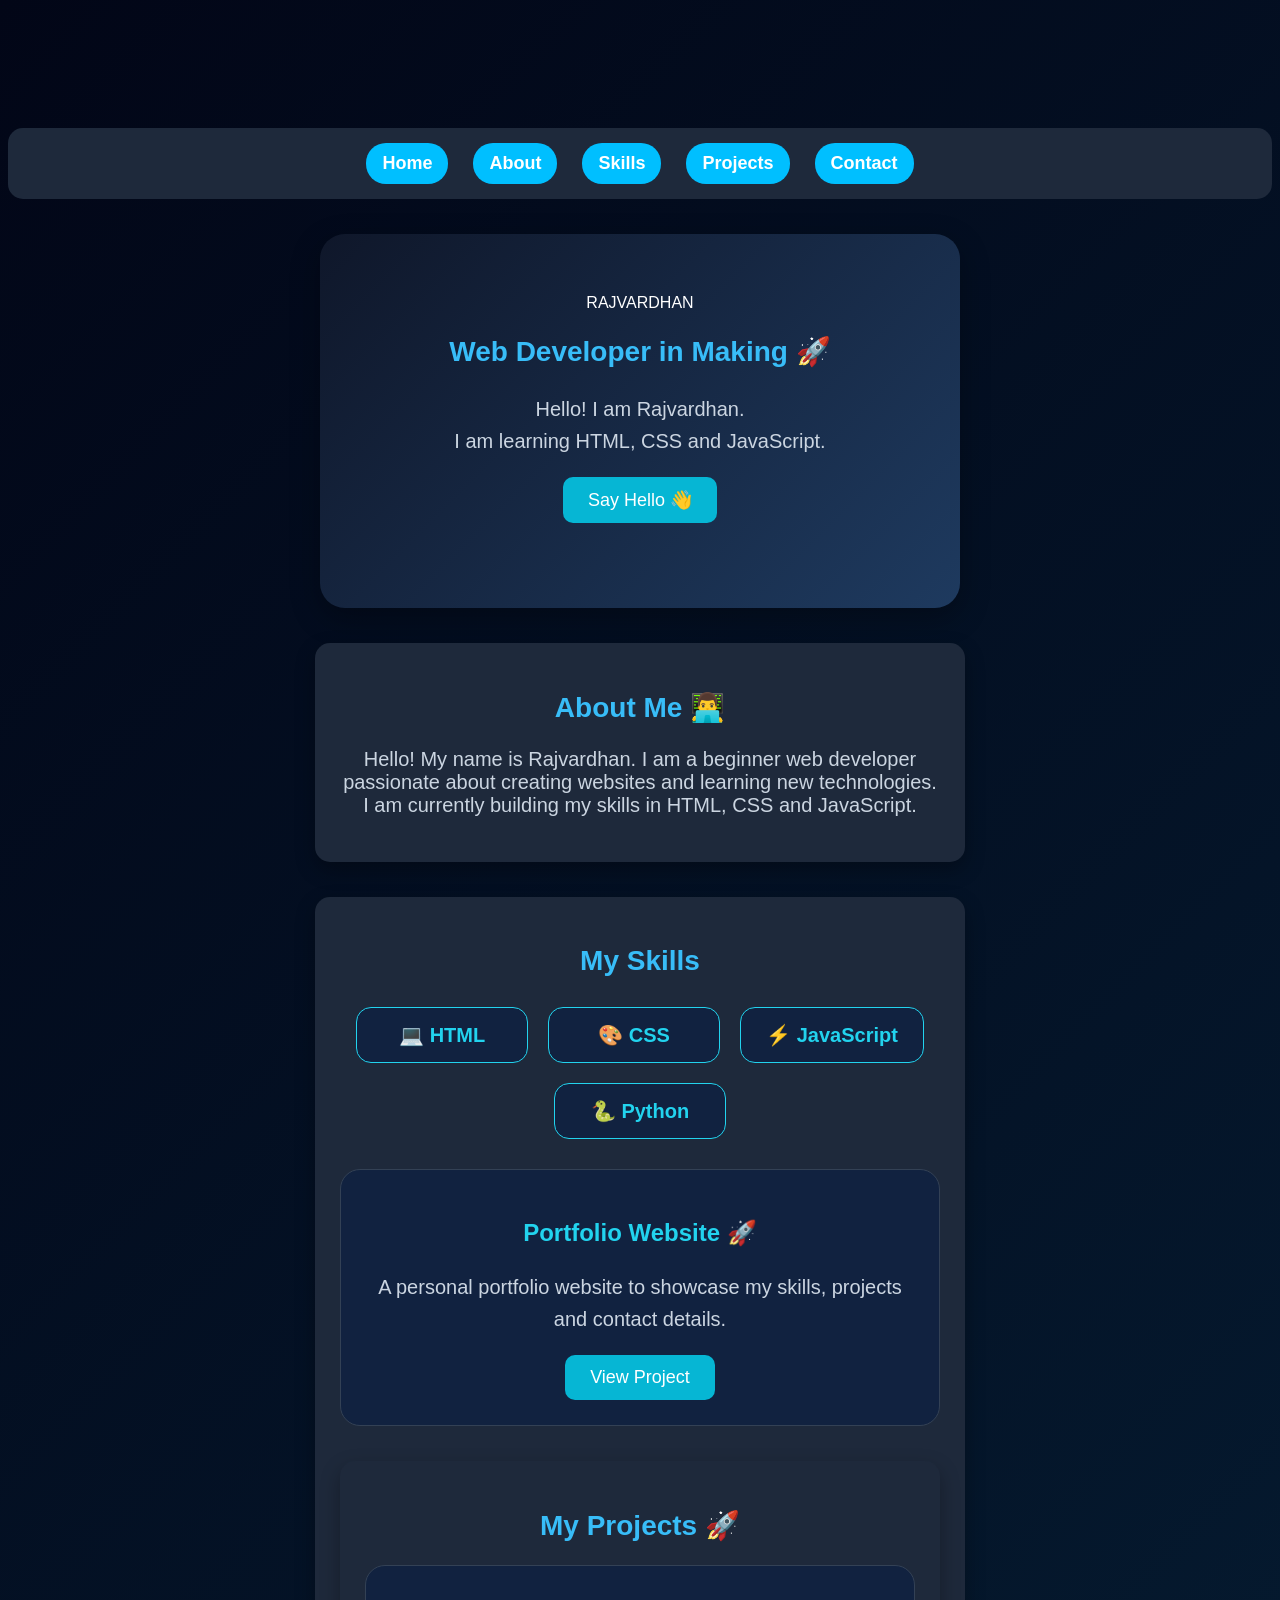
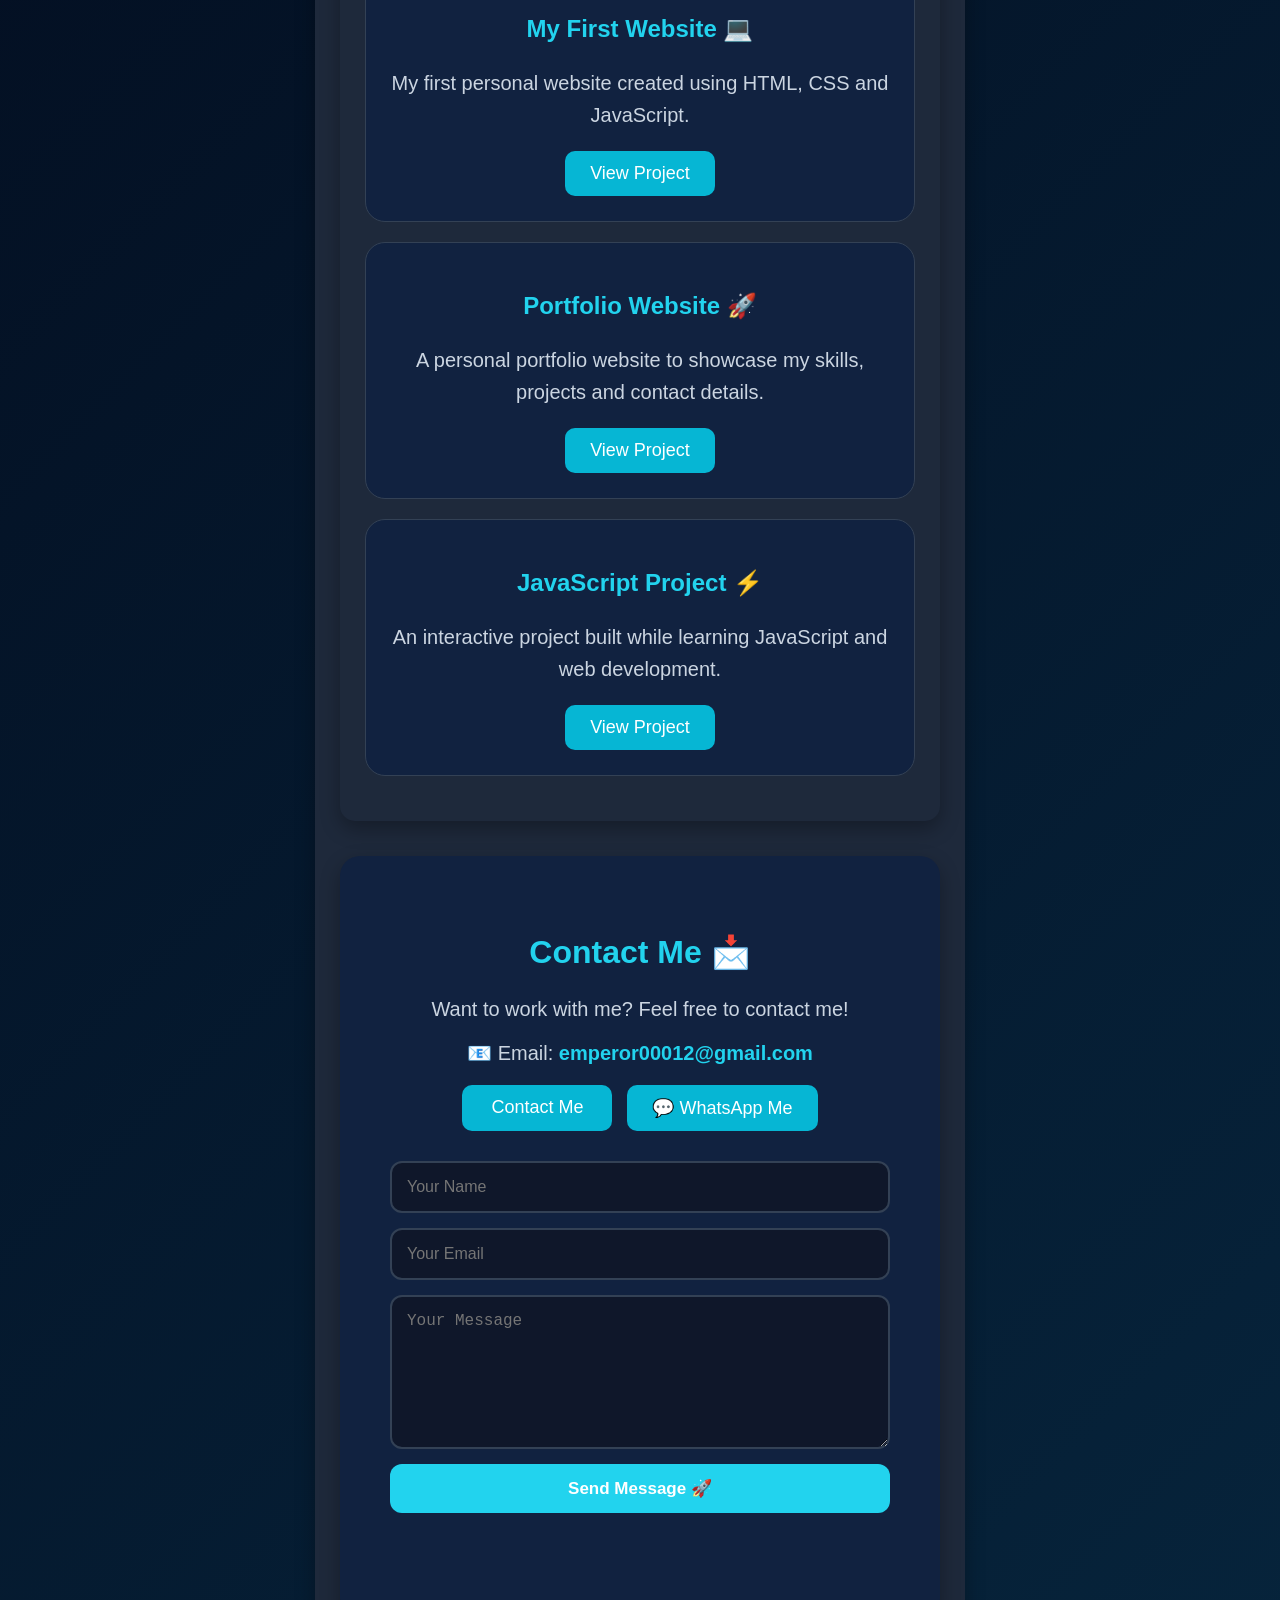
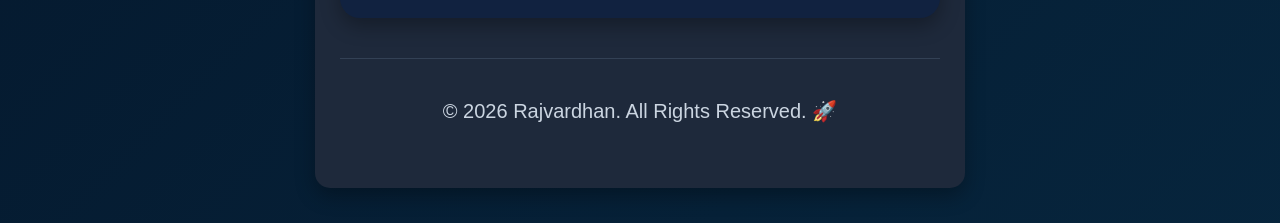
==== index.html @ 4aed5895 "Add files via upload" ====
<!DOCTYPE html>
<html>
<head>
    <meta charset="UTF-8">
<meta name="viewport" content="width=device-width, initial-scale=1.0">
    <title>Rajvardhan | My Portfolio</title>
    <link rel="stylesheet" href="style.css">
</head>

<body>
<nav>
    <a href="#home">Home</a>
    <a href="#about">About</a>
    <a href="#skills">Skills</a>
    <a href="#projects">Projects</a>
    <a href="#contact">Contact</a>
</nav>
<section id="home" class="hero"
    <h1>RAJVARDHAN</h1>

    <h2>Web Developer in Making 🚀</h2>

    <p>
        Hello! I am Rajvardhan.<br>
        I am learning HTML, CSS and JavaScript.
    </p>

    <button onclick="sayHello()">Say Hello 👋</button>
    <p id="message"></p>
    </section>
    <section id="about">
        
    <h2>About Me 👨‍💻</h2>
    <p>
        Hello! My name is Rajvardhan.
I am a beginner web developer passionate about creating websites
and learning new technologies.
I am currently building my skills in HTML, CSS and JavaScript.
    </p>

</section>
<section id="skills">
    <h2>My Skills</h2>

    <div class="skills">
    <div class="skill">💻 HTML</div>
    <div class="skill">🎨 CSS</div>
    <div class="skill">⚡ JavaScript</div>
    <div class="skill">🐍 Python</div>
    </div>
<div class="project">
    <h3>Portfolio Website 🚀</h3>

    <p>
        A personal portfolio website to showcase my skills,
        projects and contact details.
    </p>

    <a href="first-website.html" target="_blank">
        <button>View Project</button>
    </a>
</div>
<section id="projects">
    <h2>My Projects 🚀</h2>

   <div class="project">
    <h3>My First Website 💻</h3>

    <p>
        My first personal website created using HTML, CSS and JavaScript.
    </p>

    <a href="first-website.html" target="_blank">
        <button>View Project</button>
    </a>
</div>

<div class="project">
    <h3>Portfolio Website 🚀</h3>

    <p>
        A personal portfolio website to showcase my skills, projects and contact details.
    </p>

    <a href="index.html" target="_blank">
        <button>View Project</button>
    </a>
</div>

<div class="project">
    <h3>JavaScript Project ⚡</h3>

    <p>
        An interactive project built while learning JavaScript and web development.
    </p>

    <a href="index.html" target="_blank">
        <button>View Project</button>
    </a>
</div>
</section>

<section id="contact">
    <h2>Contact Me 📩</h2>

    <p>Want to work with me? Feel free to contact me!</p>

    <p>
        📧 Email:
        <a href="mailto:emperor00012@gmail.com">
            emperor00012@gmail.com
        </a>
    </p>
<div class="contact-buttons">
    <button onclick="contactMe()">Contact Me</button>
<a href="https://wa.me/917999295900?text=Hello%20Rajvardhan%2C%20I%20visited%20your%20portfolio." target="_blank">
    <button>💬 WhatsApp Me</button>
</a>
</div>
<form id="contactForm" action="https://formspree.io/f/mzebledy" method="POST">
    <input type="text" id="name" name="name" placeholder="Your Name" required>

<input type="email" id="email" name="email" placeholder="Your Email" required>

<textarea id="messageText" name="message" placeholder="Your Message" required></textarea>
    <button type="submit">Send Message 🚀</button>

    <p id="formMessage"></p>
</form>
</section>
    <script src="script.js"></script>
    <footer>
    <p>© 2026 Rajvardhan. All Rights Reserved. 🚀</p>
</footer

</body>
</html>
---- style.css ----
body {
    background-color: #0f172a;
    color: white;
    font-family: Arial, sans-serif;
    text-align: center;
    padding-top: 100px;
}

h1 {
    color: #38bdf8;
    font-size: 45px;
}

p {
    color:#cbd5e1;
    font-size: 20px;
}

button {
    background-color:#06b6d4;
    color: white;
    border: none;
    padding: 12px 25px;
    font-size: 18px;
    border-radius: 10px;
    cursor: pointer;
    transition:0.3s;
}

button:hover {
    background-color: #0284c7;
    transform: scale(1.08);
}
#message {
    color: #38bdf8;
    font-size: 24px;
    font-weight: bold;
    margin-top: 25px;
}
section {
    margin: 35px auto;
    padding: 25px;
    max-width: 600px;
    border-radius: 15px;
    background-color: #1e293b;
    box-shadow: 0 8px 20px rgba(0, 0, 0, 0.3);
}

section h2 {
    color: #38bdf8;
    font-size: 28px;
}
.skills {
    display: flex;
    justify-content: center;
    gap: 15px;
    margin-top: 20px;
}

.skill {
    background: #1e293b;
    padding: 20px 30px;
    border-radius: 15px;
    font-size: 20px;
    transition: 0.3s;
}

.skill:hover {
    transform: translateY(-8px);
}
footer {
    margin-top: 40px;
    padding: 20px;
    text-align: center;
    font-size: 16px;
    color: #cbd5e1;
    border-top: 1px solid #334155;
}
@media (max-width: 600px) {

    body {
        padding-top: 50px;
    }

    h1 {
        font-size: 35px;
    }

    h2 {
        font-size: 25px;
    }

    p {
        font-size: 17px;
    }

    .skills {
        flex-direction: column;
        align-items: center;
    }

    .skill {
        width: 200px;
    }

    section {
        width: 85%;
        padding: 20px;
    }

    button {
        font-size: 16px;
        padding: 10px 20px;
    }
}
nav {
    display: flex;
    justify-content: center;
    gap: 15px;
    margin: 20px 0;
}

nav a {
    color: white;
    text-decoration: none;
    background: #00bfff;
    padding: 10px 16px;
    border-radius: 20px;
    font-weight: bold;
    transition: 0.3s;
}

nav a:hover {
    background: #008cff;
    transform: translateY(-3px);
}
html  {
    scroll-behavior: smooth;
}
/* Navigation Bar */
nav {
    display: flex;
    justify-content: center;
    gap: 25px;
    padding: 15px;
    background: #1e293b;
    border-radius: 15px;
    margin-bottom: 30px;
}

nav a {
    color: white;
    text-decoration: none;
    font-size: 18px;
    font-weight: bold;
    transition: 0.3s;
}
nav a:hover {
    color: white;
    transform: translateY(-4px);
    box-shadow: 0 0 18px rgba(56, 189, 248, 0.7);
}
#home {
    padding: 60px 20px;
    text-align: center;
}

#home h1 {
    margin-bottom: 20px;
}

#home h2 {
    margin-bottom: 25px;
}

#home p {
    line-height: 1.6;
}
.skills {
    display: flex;
    justify-content: center;
    gap: 20px;
    flex-wrap: wrap;
}

.skill {
    min-width: 120px;
    text-align: center;
    background: #1e293b;
    padding: 20px;
    border-radius: 15px;
    font-size: 20px;
    transition: 0.3s;
}

.skill:hover {
    transform: translateY(-8px);
}
.hero {
    padding: 80px 20px;
    text-align: center;
    border-radius: 25px;
    background: linear-gradient(135deg, #0f172a, #1e3a5f);
    box-shadow: 0 10px 30px rgba(0, 0, 0, 0.3);
}

.hero h1 {
    font-size: 60px;
    margin-bottom: 10px;
    letter-spacing: 3px;
    color:#22d3ee;
    text-shadow:0 0 15px #22d3ee;
    animation: pulse 2s ease-in-out infinite;
}
@keyframes pulse {
    0% {
        transform: scale(1);
    }

    50% {
        transform: scale(1.05);
    }

    100% {
        transform: scale(1);
    }
}
.contact-buttons button {
    min-width: 150px;
}

.contact-buttons button:hover {
    transform: translateY(-5px);
}
.hero h2 {
    font-size: 28px;
    margin-bottom: 20px;
    animation: slideIn 1.5s ease-out;
}

@keyframes slideIn {
    from {
        opacity: 0;
        transform: translateY(30px);
    }

    to {
        opacity: 1;
        transform: translateY(0);
    }
}
.skills{
    display:flex;
    justify-content:center;
    gap:20px;
    flex-wrap:wrap;
    margin:30px 0;
}

.skill{
    background:#112240;
    color:#22d3ee;
    padding:15px 25px;
    border-radius:15px;
    font-weight:bold;
    transition:0.3s;
    border:1px solid #22d3ee;
}

.skill:hover{
    transform:translateY(-8px);
    background:#22d3ee;
    color:#0f172a;
    box-shadow:0 0 20px #22d3ee;
}
.project {
    background: #112240;
    padding: 25px;
    margin: 20px auto;
    max-width: 700px;
    border-radius: 20px;
    border: 1px solid #334155;
    transition: 0.3s;
}

.project:hover {
    transform: translateY(-8px);
    border-color: #22d3ee;
    box-shadow: 0 0 25px rgba(34, 211, 238, 0.4);
}

.project h3 {
    color: #22d3ee;
    font-size: 24px;
}

.project p {
    line-height: 1.6;
}
#contact {
    text-align: center;
    padding: 50px 20px;
    border-radius: 20px;
    background: #112240;
    margin-top: 30px;
}

#contact h2 {
    color: #22d3ee;
    font-size: 32px;
}

#contact a {
    color: #22d3ee;
    font-weight: bold;
    text-decoration: none;
}

#contact a:hover {
    text-decoration: underline;
}
.contact-buttons {
    display: flex;
    justify-content: center;
    gap: 15px;
    flex-wrap: wrap;
    margin-top: 20px;
}
.project {
    transition: 0.3s;
}

.project:hover {
    transform: translateY(-8px);
    box-shadow: 0 10px 30px rgba(34, 211, 238, 0.35);
}
button {
    transition: 0.3s;
}

button:hover {
    transform: translateY(-4px);
    box-shadow: 0 0 20px rgba(34, 211, 238, 0.6);
}
body {
    background: linear-gradient(-45deg, #020617, #0f172a, #082f49, #020617);
    background-size: 400% 400%;
    animation: backgroundMove 12s ease infinite;
}

@keyframes backgroundMove {
    0% {
        background-position: 0% 50%;
    }

    50% {
        background-position: 100% 50%;
    }

    100% {
        background-position: 0% 50%;
    }
}
#contactForm {
    display: flex;
    flex-direction: column;
    gap: 15px;
    max-width: 500px;
    margin: 30px auto 0;
}

#contactForm input,
#contactForm textarea {
    padding: 15px;
    border: 2px solid #334155;
    border-radius: 12px;
    background: #0f172a;
    color: white;
    font-size: 16px;
    outline: none;
}

#contactForm textarea {
    min-height: 120px;
    resize: vertical;
}

#contactForm input:focus,
#contactForm textarea:focus {
    border-color: #22d3ee;
    box-shadow: 0 0 12px rgba(34, 211, 238, 0.4);
}

#contactForm button {
    padding: 14px;
    border: none;
    border-radius: 12px;
    background: #22d3ee;
    color: white;
    font-size: 17px;
    font-weight: bold;
    cursor: pointer;
    transition: 0.3s;
}

#contactForm button:hover {
    transform: translateY(-3px);
    box-shadow: 0 0 18px rgba(34, 211, 238, 0.6);
}
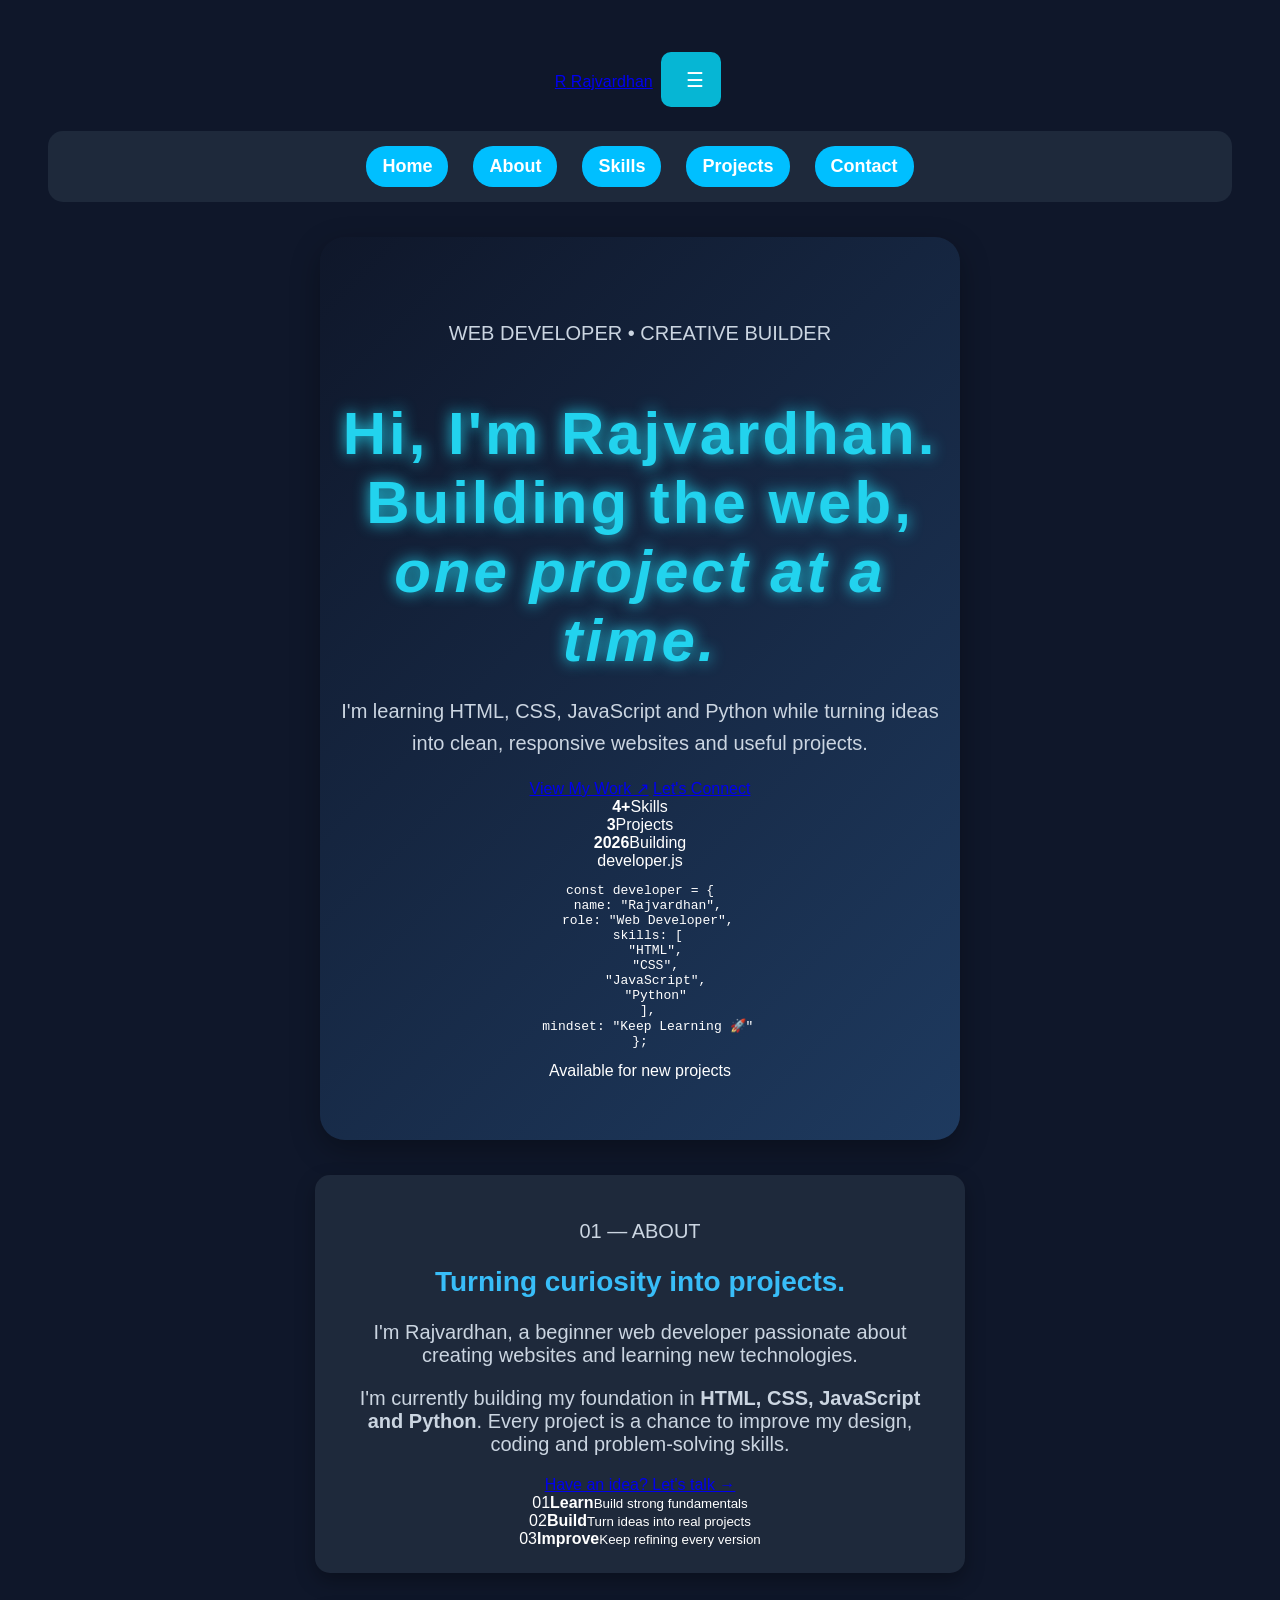
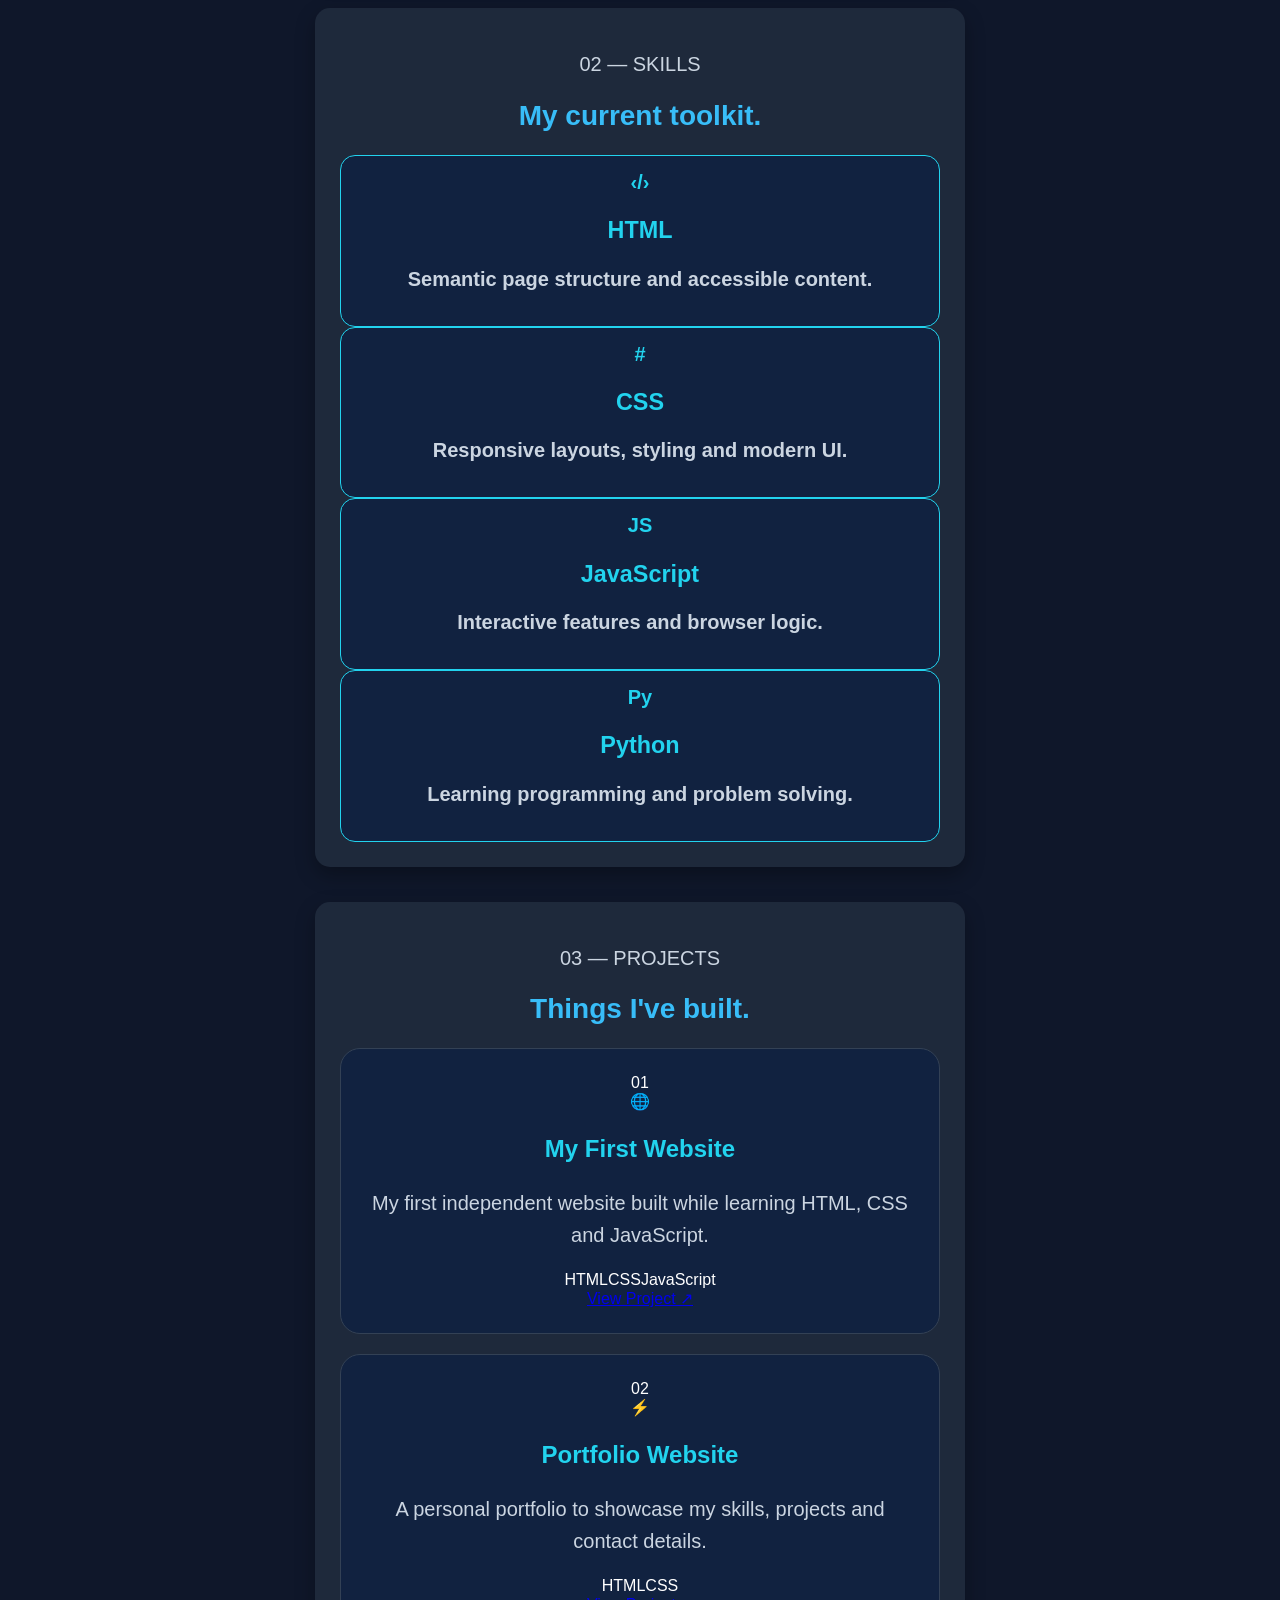
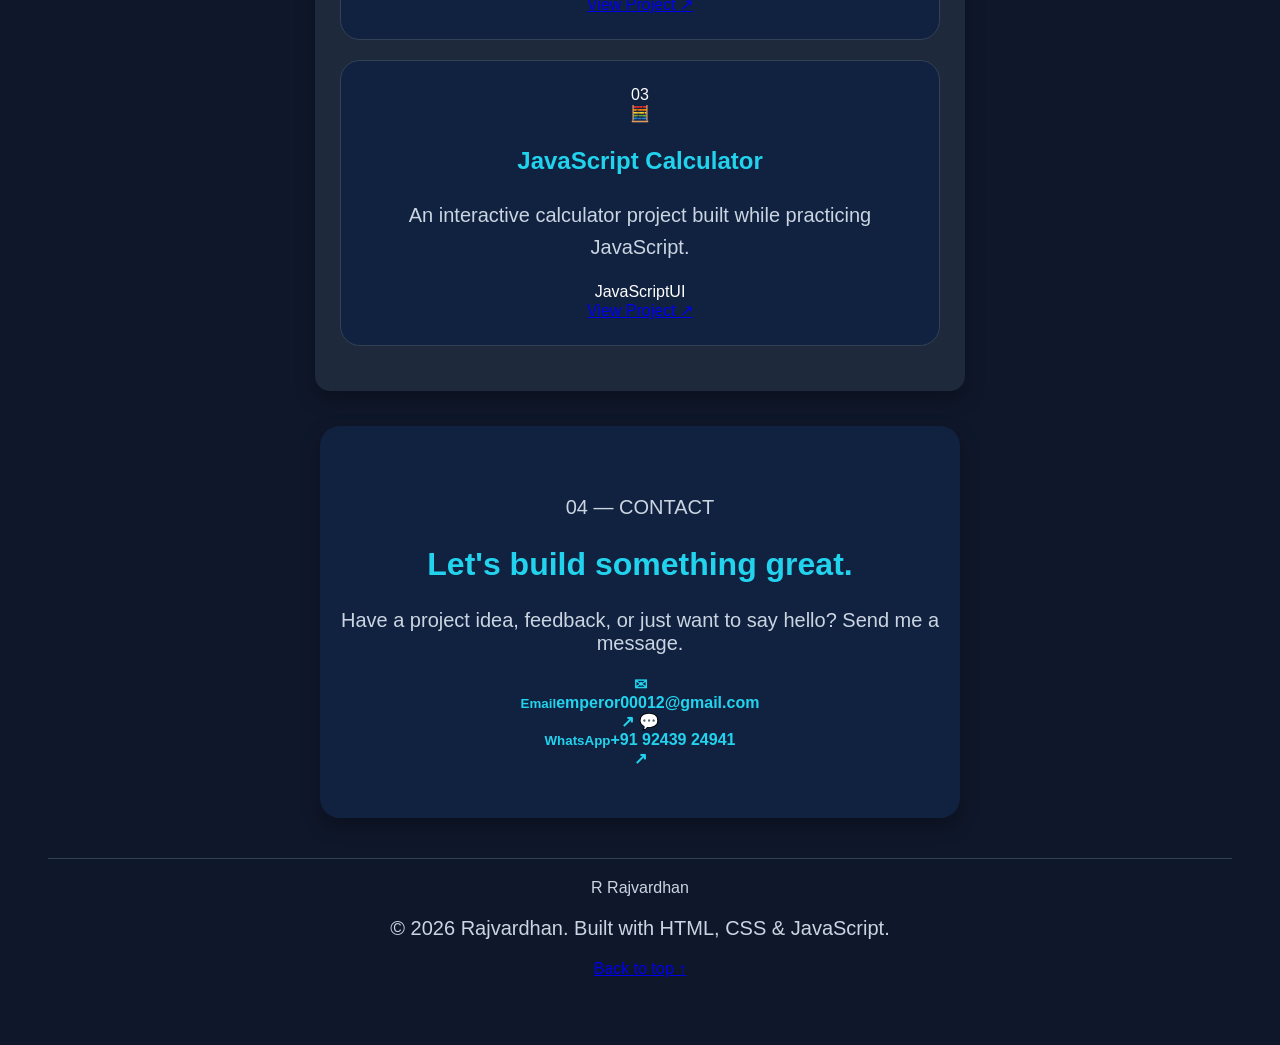
==== commit 29f4dffa: "Add files via upload" ====
--- a/index.html
+++ b/index.html
@@ -1,137 +1,103 @@
-<!DOCTYPE html>
-<html>
-<head>
-    <meta charset="UTF-8">
-<meta name="viewport" content="width=device-width, initial-scale=1.0">
-    <title>Rajvardhan | My Portfolio</title>
-    <link rel="stylesheet" href="style.css">
-</head>
-
-<body>
-<nav>
-    <a href="#home">Home</a>
-    <a href="#about">About</a>
-    <a href="#skills">Skills</a>
-    <a href="#projects">Projects</a>
-    <a href="#contact">Contact</a>
-</nav>
-<section id="home" class="hero"
-    <h1>RAJVARDHAN</h1>
-
-    <h2>Web Developer in Making 🚀</h2>
-
-    <p>
-        Hello! I am Rajvardhan.<br>
-        I am learning HTML, CSS and JavaScript.
-    </p>
-
-    <button onclick="sayHello()">Say Hello 👋</button>
-    <p id="message"></p>
-    </section>
-    <section id="about">
-        
-    <h2>About Me 👨‍💻</h2>
-    <p>
-        Hello! My name is Rajvardhan.
-I am a beginner web developer passionate about creating websites
-and learning new technologies.
-I am currently building my skills in HTML, CSS and JavaScript.
-    </p>
-
-</section>
-<section id="skills">
-    <h2>My Skills</h2>
-
-    <div class="skills">
-    <div class="skill">💻 HTML</div>
-    <div class="skill">🎨 CSS</div>
-    <div class="skill">⚡ JavaScript</div>
-    <div class="skill">🐍 Python</div>
-    </div>
-<div class="project">
-    <h3>Portfolio Website 🚀</h3>
-
-    <p>
-        A personal portfolio website to showcase my skills,
-        projects and contact details.
-    </p>
-
-    <a href="first-website.html" target="_blank">
-        <button>View Project</button>
-    </a>
-</div>
-<section id="projects">
-    <h2>My Projects 🚀</h2>
-
-   <div class="project">
-    <h3>My First Website 💻</h3>
-
-    <p>
-        My first personal website created using HTML, CSS and JavaScript.
-    </p>
-
-    <a href="first-website.html" target="_blank">
-        <button>View Project</button>
-    </a>
-</div>
-
-<div class="project">
-    <h3>Portfolio Website 🚀</h3>
-
-    <p>
-        A personal portfolio website to showcase my skills, projects and contact details.
-    </p>
-
-    <a href="index.html" target="_blank">
-        <button>View Project</button>
-    </a>
-</div>
-
-<div class="project">
-    <h3>JavaScript Project ⚡</h3>
-
-    <p>
-        An interactive project built while learning JavaScript and web development.
-    </p>
-
-    <a href="index.html" target="_blank">
-        <button>View Project</button>
-    </a>
-</div>
-</section>
-
-<section id="contact">
-    <h2>Contact Me 📩</h2>
-
-    <p>Want to work with me? Feel free to contact me!</p>
-
-    <p>
-        📧 Email:
-        <a href="mailto:emperor00012@gmail.com">
-            emperor00012@gmail.com
-        </a>
-    </p>
-<div class="contact-buttons">
-    <button onclick="contactMe()">Contact Me</button>
-<a href="https://wa.me/917999295900?text=Hello%20Rajvardhan%2C%20I%20visited%20your%20portfolio." target="_blank">
-    <button>💬 WhatsApp Me</button>
-</a>
-</div>
-<form id="contactForm" action="https://formspree.io/f/mzebledy" method="POST">
-    <input type="text" id="name" name="name" placeholder="Your Name" required>
-
-<input type="email" id="email" name="email" placeholder="Your Email" required>
-
-<textarea id="messageText" name="message" placeholder="Your Message" required></textarea>
-    <button type="submit">Send Message 🚀</button>
-
-    <p id="formMessage"></p>
-</form>
-</section>
-    <script src="script.js"></script>
-    <footer>
-    <p>© 2026 Rajvardhan. All Rights Reserved. 🚀</p>
-</footer
-
-</body>
-</html>+<!DOCTYPE html>
+<html lang="en">
+<head>
+  <meta charset="UTF-8">
+  <meta name="viewport" content="width=device-width, initial-scale=1.0">
+  <meta name="description" content="Rajvardhan — Web Developer portfolio">
+  <title>Rajvardhan | Web Developer</title>
+  <link rel="preconnect" href="https://fonts.googleapis.com">
+  <link rel="preconnect" href="https://fonts.gstatic.com" crossorigin>
+  <link href="https://fonts.googleapis.com/css2?family=Inter:wght@400;500;600;700;800&display=swap" rel="stylesheet">
+  <link rel="stylesheet" href="style.css">
+</head>
+<body>
+  <div class="bg-glow glow-1"></div><div class="bg-glow glow-2"></div>
+
+  <header class="navbar">
+    <a class="logo" href="#home"><span>R</span> Rajvardhan</a>
+    <button class="menu-btn" aria-label="Open menu">☰</button>
+    <nav id="nav">
+      <a href="#home">Home</a><a href="#about">About</a><a href="#skills">Skills</a>
+      <a href="#projects">Projects</a><a href="#contact">Contact</a>
+    </nav>
+  </header>
+
+  <main>
+    <section id="home" class="hero">
+      <div class="hero-copy reveal">
+        <p class="eyebrow">WEB DEVELOPER • CREATIVE BUILDER</p>
+        <h1>Hi, I'm <span>Rajvardhan</span>.<br>Building the web,<br><em>one project at a time.</em></h1>
+        <p class="lead">I'm learning HTML, CSS, JavaScript and Python while turning ideas into clean, responsive websites and useful projects.</p>
+        <div class="actions">
+          <a class="btn primary" href="#projects">View My Work ↗</a>
+          <a class="btn secondary" href="#contact">Let's Connect</a>
+        </div>
+        <div class="mini-stats"><div><b>4+</b><span>Skills</span></div><div><b>3</b><span>Projects</span></div><div><b>2026</b><span>Building</span></div></div>
+      </div>
+      <div class="hero-card reveal">
+        <div class="code-top"><i></i><i></i><i></i><span>developer.js</span></div>
+        <pre><code><span class="purple">const</span> developer = {
+  name: <span class="green">"Rajvardhan"</span>,
+  role: <span class="green">"Web Developer"</span>,
+  skills: [
+    <span class="green">"HTML"</span>,
+    <span class="green">"CSS"</span>,
+    <span class="green">"JavaScript"</span>,
+    <span class="green">"Python"</span>
+  ],
+  mindset: <span class="green">"Keep Learning 🚀"</span>
+};</code></pre>
+        <div class="status"><span></span> Available for new projects</div>
+      </div>
+    </section>
+
+    <section id="about" class="section">
+      <div class="section-head reveal"><p class="eyebrow">01 — ABOUT</p><h2>Turning curiosity into <span>projects.</span></h2></div>
+      <div class="about-grid">
+        <div class="about-text reveal">
+          <p>I'm Rajvardhan, a beginner web developer passionate about creating websites and learning new technologies.</p>
+          <p>I'm currently building my foundation in <strong>HTML, CSS, JavaScript and Python</strong>. Every project is a chance to improve my design, coding and problem-solving skills.</p>
+          <a class="text-link" href="#contact">Have an idea? Let's talk →</a>
+        </div>
+        <div class="about-panel reveal">
+          <div><span>01</span><b>Learn</b><small>Build strong fundamentals</small></div>
+          <div><span>02</span><b>Build</b><small>Turn ideas into real projects</small></div>
+          <div><span>03</span><b>Improve</b><small>Keep refining every version</small></div>
+        </div>
+      </div>
+    </section>
+
+    <section id="skills" class="section">
+      <div class="section-head reveal"><p class="eyebrow">02 — SKILLS</p><h2>My current <span>toolkit.</span></h2></div>
+      <div class="skills-grid">
+        <div class="skill reveal"><div class="skill-icon">‹/›</div><h3>HTML</h3><p>Semantic page structure and accessible content.</p><div class="bar"><span style="width:88%"></span></div></div>
+        <div class="skill reveal"><div class="skill-icon">#</div><h3>CSS</h3><p>Responsive layouts, styling and modern UI.</p><div class="bar"><span style="width:82%"></span></div></div>
+        <div class="skill reveal"><div class="skill-icon">JS</div><h3>JavaScript</h3><p>Interactive features and browser logic.</p><div class="bar"><span style="width:68%"></span></div></div>
+        <div class="skill reveal"><div class="skill-icon">Py</div><h3>Python</h3><p>Learning programming and problem solving.</p><div class="bar"><span style="width:55%"></span></div></div>
+      </div>
+    </section>
+
+    <section id="projects" class="section">
+      <div class="section-head reveal"><p class="eyebrow">03 — PROJECTS</p><h2>Things I've <span>built.</span></h2></div>
+      <div class="projects-grid">
+        <article class="project featured reveal"><div class="project-no">01</div><div class="project-icon">🌐</div><h3>My First Website</h3><p>My first independent website built while learning HTML, CSS and JavaScript.</p><div class="tags"><span>HTML</span><span>CSS</span><span>JavaScript</span></div><a href="first-website.html">View Project ↗</a></article>
+        <article class="project reveal"><div class="project-no">02</div><div class="project-icon">⚡</div><h3>Portfolio Website</h3><p>A personal portfolio to showcase my skills, projects and contact details.</p><div class="tags"><span>HTML</span><span>CSS</span></div><a href="index.html">View Project ↗</a></article>
+        <article class="project reveal"><div class="project-no">03</div><div class="project-icon">🧮</div><h3>JavaScript Calculator</h3><p>An interactive calculator project built while practicing JavaScript.</p><div class="tags"><span>JavaScript</span><span>UI</span></div><a href="calculator.html">View Project ↗</a></article>
+      </div>
+    </section>
+
+    <section id="contact" class="section contact-section">
+      <div class="contact-box reveal">
+        <div><p class="eyebrow">04 — CONTACT</p><h2>Let's build something <span>great.</span></h2><p>Have a project idea, feedback, or just want to say hello? Send me a message.</p></div>
+        <div class="contact-actions">
+          <a class="contact-item" href="mailto:emperor00012@gmail.com"><span>✉</span><div><small>Email</small><b>emperor00012@gmail.com</b></div>↗</a>
+          <a class="contact-item" href="https://wa.me/919243924941" target="_blank" rel="noopener"><span>💬</span><div><small>WhatsApp</small><b>+91 92439 24941</b></div>↗</a>
+        </div>
+      </div>
+    </section>
+  </main>
+
+  <footer><div class="logo"><span>R</span> Rajvardhan</div><p>© 2026 Rajvardhan. Built with HTML, CSS & JavaScript.</p><a href="#home">Back to top ↑</a></footer>
+  <script src="script.js"></script>
+</body>
+</html>
--- a/style.css
+++ b/style.css
@@ -406,4 +406,62 @@
 #contactForm button:hover {
     transform: translateY(-3px);
     box-shadow: 0 0 18px rgba(34, 211, 238, 0.6);
+}
+@media (max-width: 768px) {
+    nav {
+        flex-wrap: wrap;
+        gap: 6px;
+        justify-content:centre;
+    }
+
+    nav a {
+        font-size: 14px;
+        padding: 8px 12px;
+    }
+
+    .hero,
+    .about,
+    .skills,
+    .projects,
+    .contact {
+        width: 90%;
+        margin: 20px auto;
+    }
+
+    .projects {
+        grid-template-columns: 1fr;
+    }
+
+    input,
+    textarea {
+        width: 100%;
+        box-sizing: border-box;
+    }
+}
+body {
+    font-family: Arial, sans-serif;
+    text-align: center;
+    background: #0f172a;
+    padding: 40px;
+}
+
+h1 {
+    color: #22d3ee;
+}
+
+#display {
+    width: 250px;
+    height: 50px;
+    font-size: 25px;
+    text-align: right;
+    margin-bottom: 15px;
+}
+
+button {
+    width: 60px;
+    height: 55px;
+    margin: 4px;
+    font-size: 20px;
+    border-radius: 10px;
+    cursor: pointer;
 }
